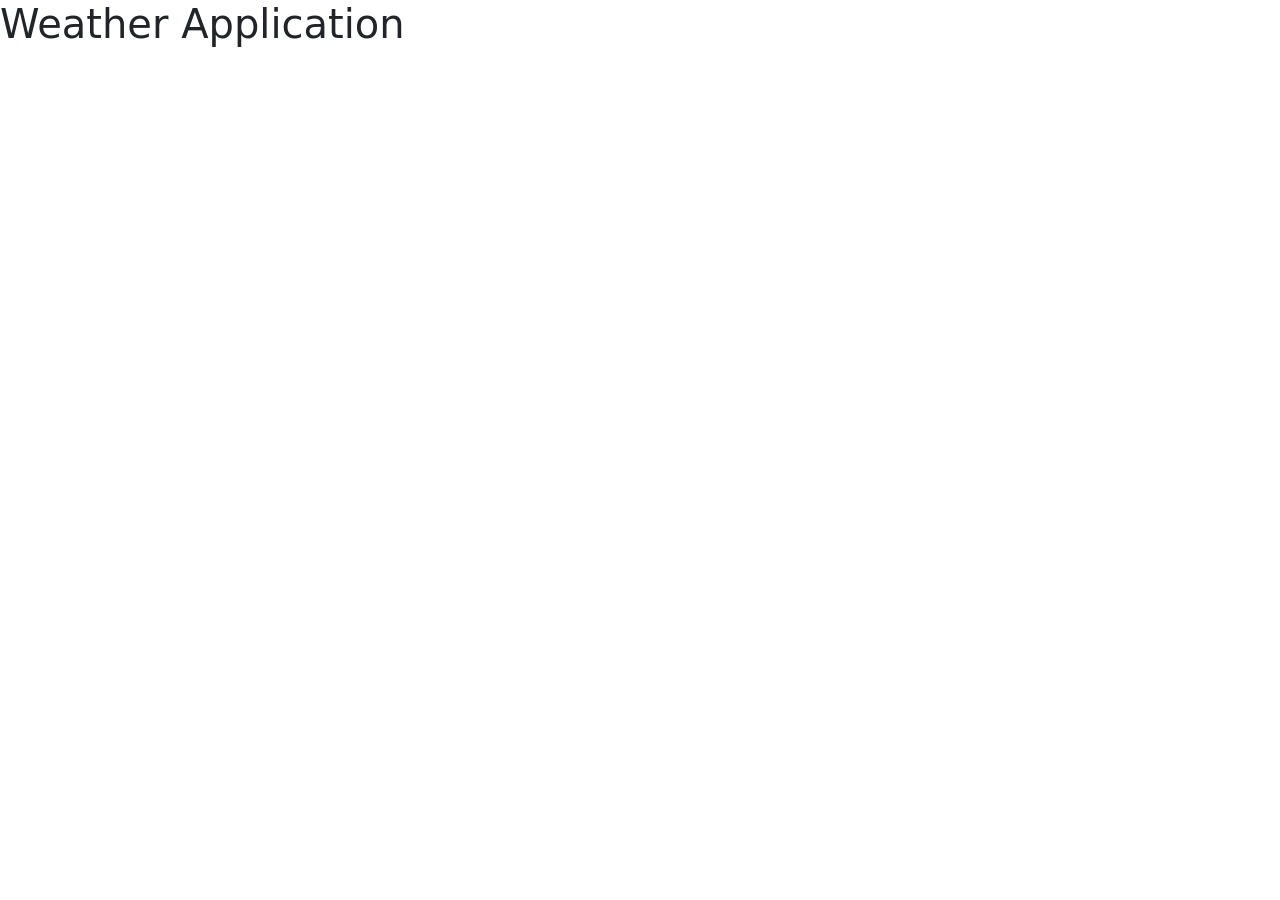
==== weather-application.html @ ad3116ab "initial commit" ====
<!DOCTYPE html>
<html lang="en">
<head>
    <meta charset="UTF-8">
    <meta name="viewport" content="width=device-width, initial-scale=1.0">
    <title>Document</title>
    <link href="https://cdn.jsdelivr.net/npm/bootstrap@5.3.8/dist/css/bootstrap.min.css" rel="stylesheet" integrity="sha384-sRIl4kxILFvY47J16cr9ZwB07vP4J8+LH7qKQnuqkuIAvNWLzeN8tE5YBujZqJLB" crossorigin="anonymous">
</head>
<body>
    <h1>Weather Application</h1>

    
    
    
    
    <script src="assets/css/js/weather-app.js"></script>




    <script src="https://cdn.jsdelivr.net/npm/bootstrap@5.3.8/dist/js/bootstrap.bundle.min.js" integrity="sha384-FKyoEForCGlyvwx9Hj09JcYn3nv7wiPVlz7YYwJrWVcXK/BmnVDxM+D2scQbITxI" crossorigin="anonymous"></script>
</body>
</html>
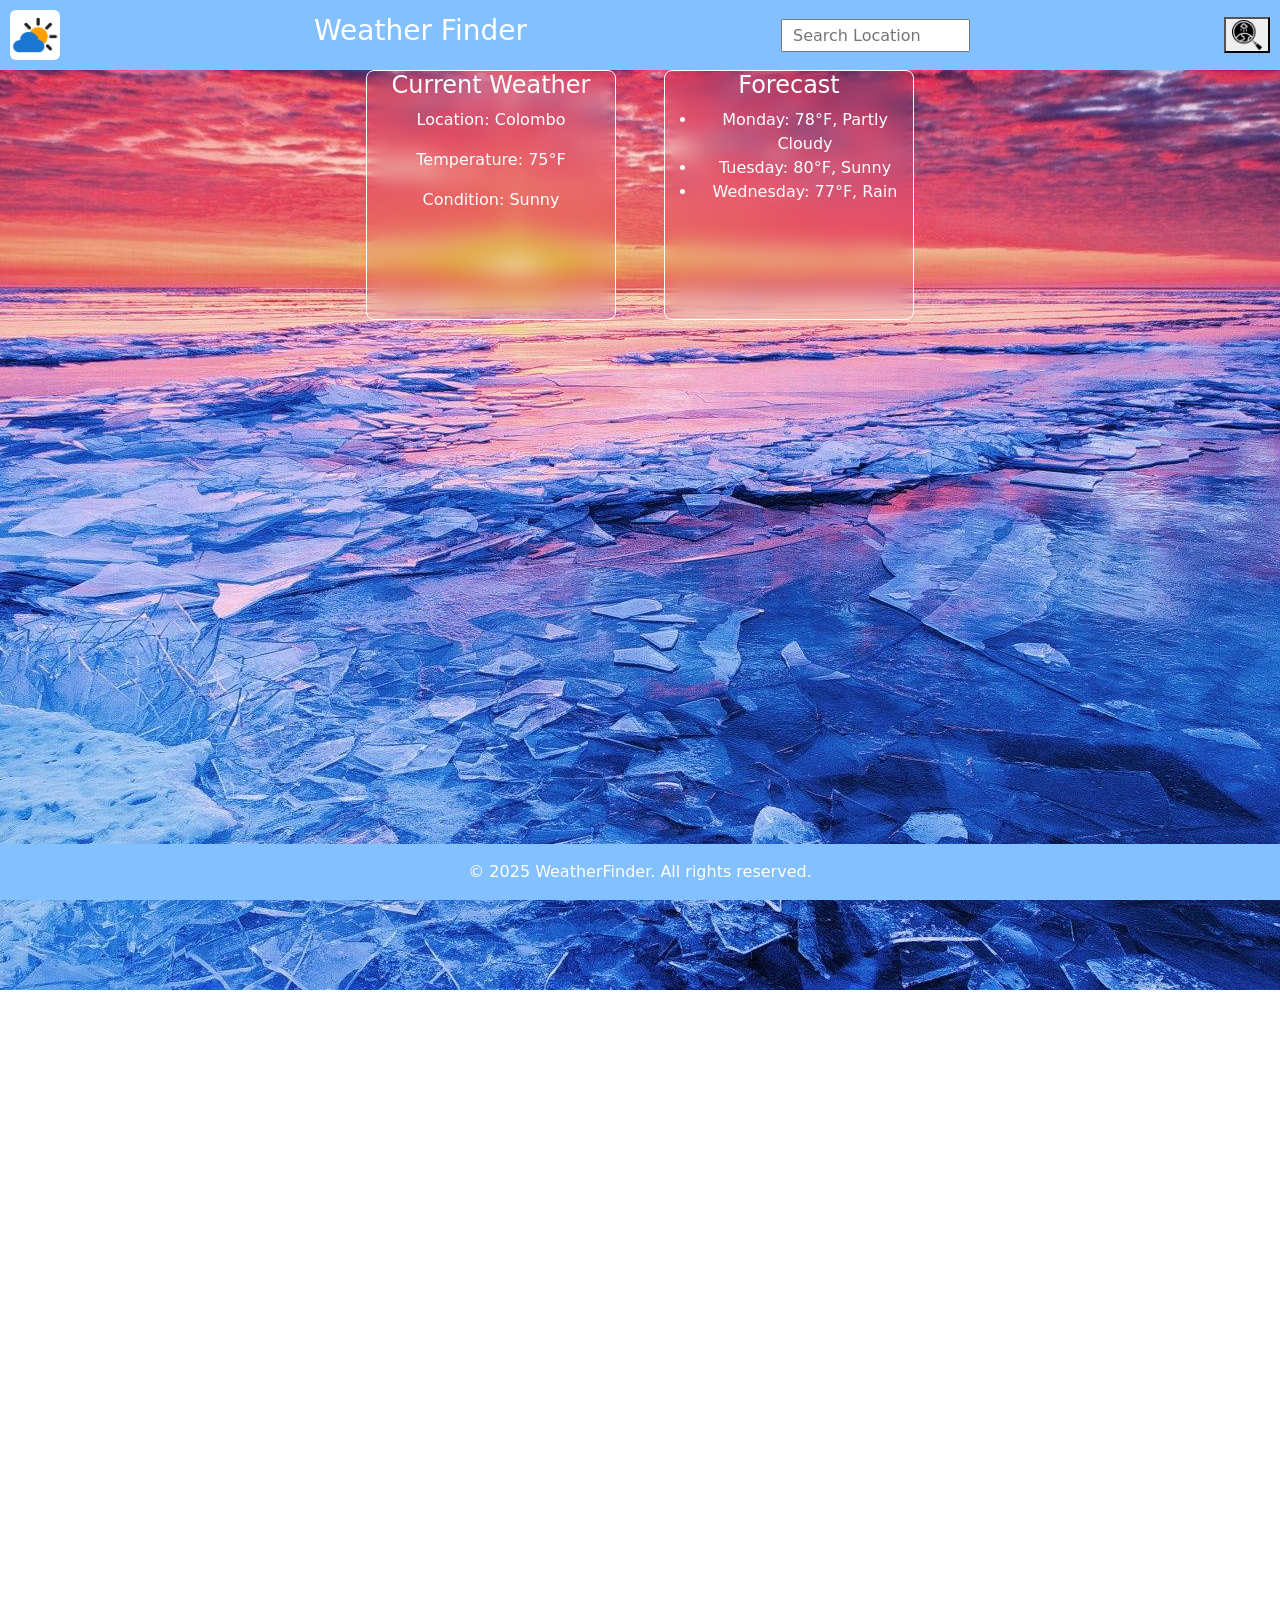
==== commit ce616ab0: "Integrated API call" ====
--- a/weather-application.html
+++ b/weather-application.html
@@ -1,23 +1,61 @@
 <!DOCTYPE html>
 <html lang="en">
+
 <head>
     <meta charset="UTF-8">
     <meta name="viewport" content="width=device-width, initial-scale=1.0">
-    <title>Document</title>
-    <link href="https://cdn.jsdelivr.net/npm/bootstrap@5.3.8/dist/css/bootstrap.min.css" rel="stylesheet" integrity="sha384-sRIl4kxILFvY47J16cr9ZwB07vP4J8+LH7qKQnuqkuIAvNWLzeN8tE5YBujZqJLB" crossorigin="anonymous">
+    <title>WeatherFinder</title>
+    <link href="https://cdn.jsdelivr.net/npm/bootstrap@5.3.8/dist/css/bootstrap.min.css" rel="stylesheet"
+        integrity="sha384-sRIl4kxILFvY47J16cr9ZwB07vP4J8+LH7qKQnuqkuIAvNWLzeN8tE5YBujZqJLB" crossorigin="anonymous">
+
+    <link rel="stylesheet" href="assets/css/style.css">
 </head>
+
 <body>
-    <h1>Weather Application</h1>
+    <header style="background-color: rgb(130, 192, 255);">
+        <div class="top-bar">
+            <img src="assets/img/icon.png" alt="Weather Icon" class="rounded" width="50" height="50">
+            <h3 class="text-center" style="color: white;">Weather Finder</h3>
+            <input type="text" placeholder="Search Location" class="searchBox">
+            <button class="searchButton">
+                <img src="assets\img\search.png" alt="Search" width="30px" height="30px">
+            </button>
+        </div>
+    </header>
 
-    
-    
-    
-    
-    <script src="assets/css/js/weather-app.js"></script>
+    <main style="height: 200vh; ">
+    <div class="container d-flex flex-row gap-5 my-auto justify-content-center" style="margin-top: 50px; margin-bottom: 100px;">
+            <div class="col-md-6">
+                        <h4 style="color: white;">Current Weather</h4>
+                        <p style="color: white;">Location: Colombo</p>
+                        <p style="color: white;">Temperature: 75°F</p>
+                        <p style="color: white;">Condition: Sunny</p>
+            </div>
+            <div class="col-md-6">
+                    <h4 style="color: white;">Forecast</h4>
+                    <ul style="color: white;">
+                        <li>Monday: 78°F, Partly Cloudy</li>
+                        <li>Tuesday: 80°F, Sunny</li>
+                        <li>Wednesday: 77°F, Rain</li>
+                    </ul>
+                </div>
+            </div>
 
+        </div>
+    </div>
+    </div>
+    </div>
+    </main>
 
+    <footer style="background-color: rgb(130, 192, 255); bottom: 0; width: 100%; position: fixed;">
+        <div class="text-center p-3" style="color: white;">
+            © 2025 WeatherFinder. All rights reserved.
+        </div>
+    </footer>
 
+    <script src="https://cdn.jsdelivr.net/npm/bootstrap@5.3.8/dist/js/bootstrap.bundle.min.js"
+        integrity="sha384-FKyoEForCGlyvwx9Hj09JcYn3nv7wiPVlz7YYwJrWVcXK/BmnVDxM+D2scQbITxI"
+        crossorigin="anonymous"></script>
+</body>
 
-    <script src="https://cdn.jsdelivr.net/npm/bootstrap@5.3.8/dist/js/bootstrap.bundle.min.js" integrity="sha384-FKyoEForCGlyvwx9Hj09JcYn3nv7wiPVlz7YYwJrWVcXK/BmnVDxM+D2scQbITxI" crossorigin="anonymous"></script>
-</body>
 </html>
--- a/assets/css/style.css
+++ b/assets/css/style.css
@@ -0,0 +1,35 @@
+body {
+    background: url(/assets/img/weather.jpg) no-repeat center center fixed;
+    transition: background 1s ease-in-out;
+    width: 100%;
+    height: 100vh;
+}
+
+.top-bar {
+    display: flex;
+    align-items: center;
+    justify-content: space-between;
+    padding: 10px;
+}
+
+.searchBox {
+    width: 15%;
+    height: 15%;
+    padding: 5px 10px;
+    font-size: 16px;
+}
+
+.col-md-6 {
+    height: 250px;
+    width: 250px;
+    text-align: center;
+    border-radius: 15px;
+    align-items: center;
+}
+
+.col-md-6 {
+    background: transparent;
+    backdrop-filter: blur(10px);
+    border: 1px solid white;
+    border-radius: 8px;
+}
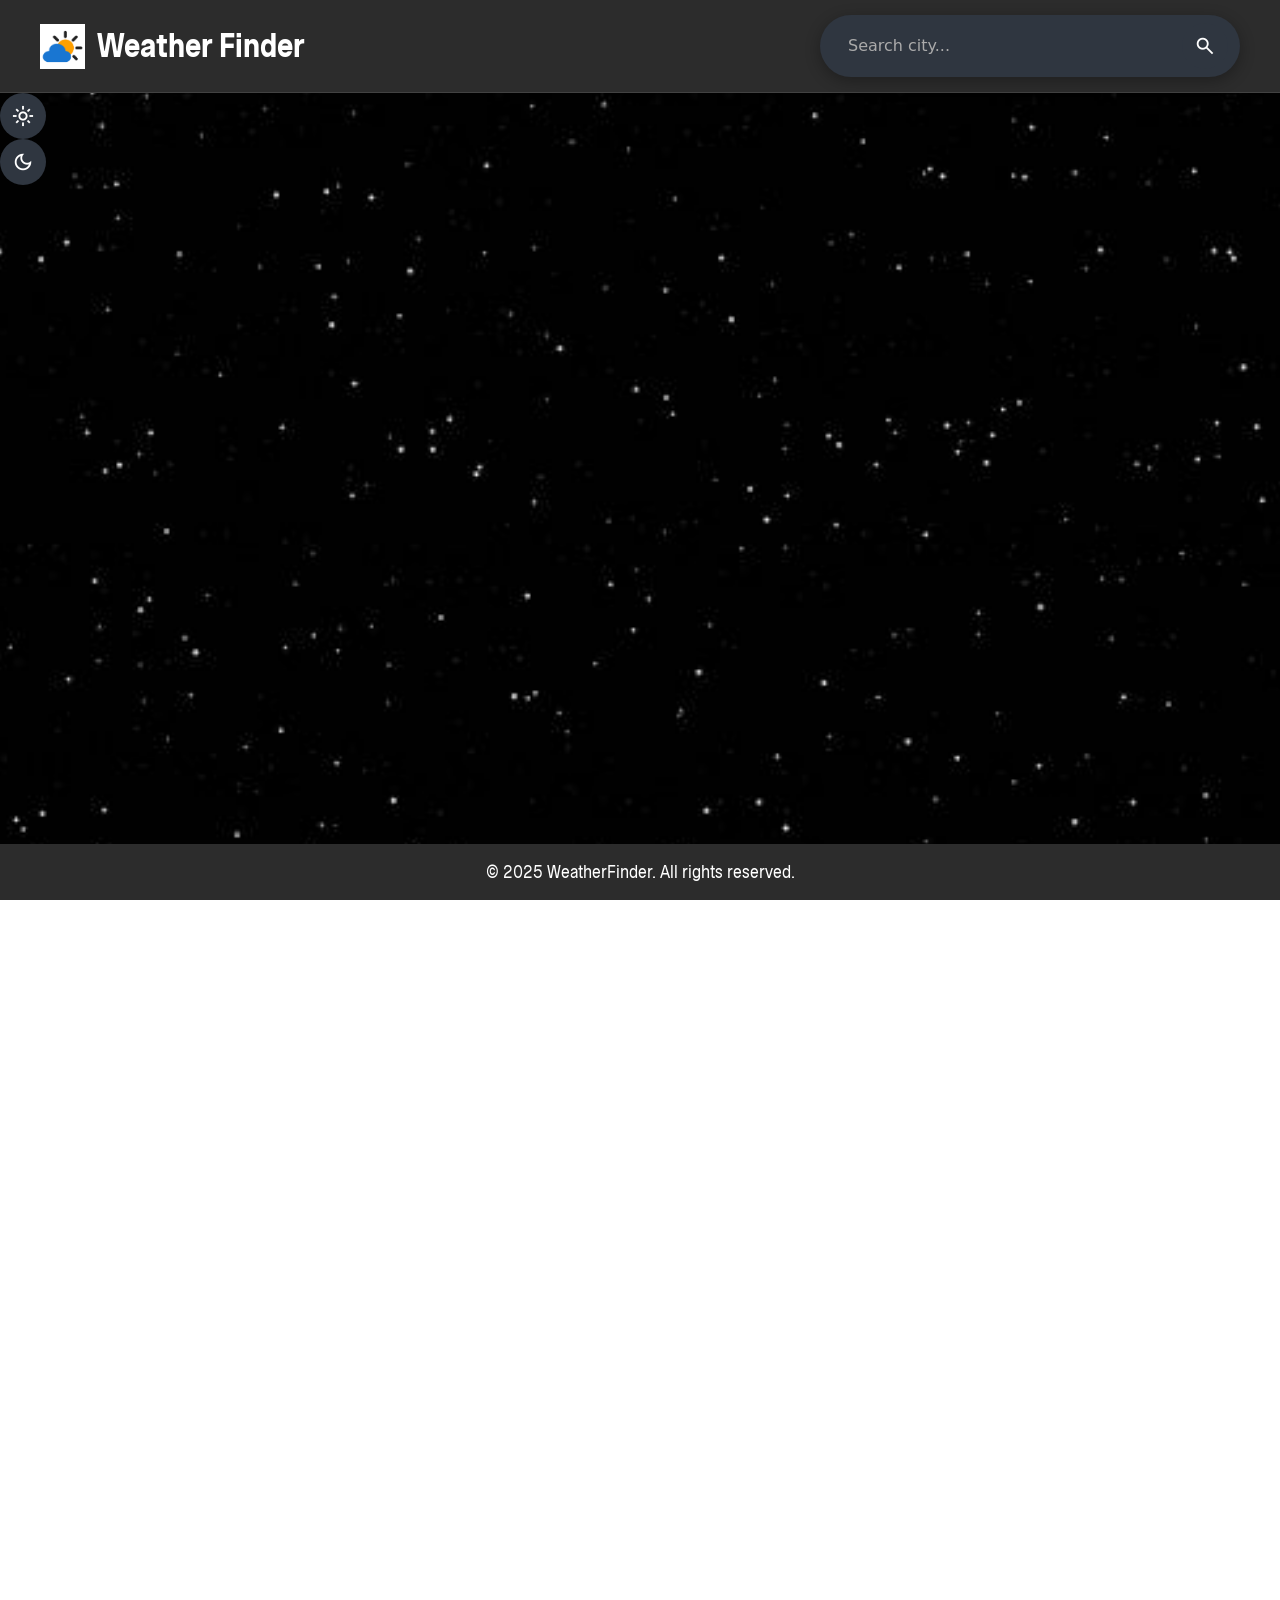
==== commit 6bac5a5b: "Initial commit" ====
--- a/weather-application.html
+++ b/weather-application.html
@@ -9,46 +9,56 @@
         integrity="sha384-sRIl4kxILFvY47J16cr9ZwB07vP4J8+LH7qKQnuqkuIAvNWLzeN8tE5YBujZqJLB" crossorigin="anonymous">
 
     <link rel="stylesheet" href="assets/css/style.css">
+
+    <link rel="stylesheet" href="https://fonts.googleapis.com/css2?family=Material+Symbols+Outlined:opsz,wght,FILL,GRAD@20..48,100..700,0..1,-50..200" />
+
+    <link rel="preconnect" href="https://fonts.googleapis.com">
+    <link rel="preconnect" href="https://fonts.gstatic.com" crossorigin>
+    <link href="https://fonts.googleapis.com/css2?family=Cossette+Texte&family=Quicksand:wght@300..700&display=swap" rel="stylesheet">
 </head>
 
 <body>
-    <header style="background-color: rgb(130, 192, 255);">
-        <div class="top-bar">
-            <img src="assets/img/icon.png" alt="Weather Icon" class="rounded" width="50" height="50">
-            <h3 class="text-center" style="color: white;">Weather Finder</h3>
-            <input type="text" placeholder="Search Location" class="searchBox">
-            <button class="searchButton">
-                <img src="assets\img\search.png" alt="Search" width="30px" height="30px">
-            </button>
+    <!-- Header -->
+<header class="top-bar" style="background-color: rgb(44, 44, 44);">
+    <div class="header-content">
+        <!-- Logo + Title -->
+        <div class="logo">
+            <img src="assets/img/icon.png" alt="Weather Icon" class="weather-icon">
+            <h1 style="font-family: 'Cossette Texte', cursive;">Weather Finder</h1>
         </div>
-    </header>
+
+        <!-- Search Box -->
+        <div class="searchBox">
+            <form action="#" id="searchForm">
+                <input 
+                    type="text" 
+                    class="searchInput" 
+                    id="searchInput"
+                    placeholder="Search city..." 
+                    autocomplete="off">
+                
+                <button type="submit" class="searchButton">
+                    <span class="material-symbols-outlined">search</span>
+                </button>
+            </form>
+        </div>
+    </div>
+</header>
 
     <main style="height: 200vh; ">
-    <div class="container d-flex flex-row gap-5 my-auto justify-content-center" style="margin-top: 50px; margin-bottom: 100px;">
-            <div class="col-md-6">
-                        <h4 style="color: white;">Current Weather</h4>
-                        <p style="color: white;">Location: Colombo</p>
-                        <p style="color: white;">Temperature: 75°F</p>
-                        <p style="color: white;">Condition: Sunny</p>
-            </div>
-            <div class="col-md-6">
-                    <h4 style="color: white;">Forecast</h4>
-                    <ul style="color: white;">
-                        <li>Monday: 78°F, Partly Cloudy</li>
-                        <li>Tuesday: 80°F, Sunny</li>
-                        <li>Wednesday: 77°F, Rain</li>
-                    </ul>
-                </div>
-            </div>
 
-        </div>
-    </div>
-    </div>
-    </div>
+        <button type="light-mode" class="lightModeButton">
+            <span class="material-symbols-outlined">light_mode</span>
+        </button>
+
+        <button type="dark-mode" class="darkModeButton">
+            <span class="material-symbols-outlined">dark_mode</span>
+        </button>
+
     </main>
 
-    <footer style="background-color: rgb(130, 192, 255); bottom: 0; width: 100%; position: fixed;">
-        <div class="text-center p-3" style="color: white;">
+    <footer class="" style="background-color: rgb(44, 44, 44); bottom: 0; width: 100%; position: fixed;">
+        <div class="text-center p-3" style="color: white; font-family: 'Cossette Texte', cursive;">
             © 2025 WeatherFinder. All rights reserved.
         </div>
     </footer>
--- a/assets/css/style.css
+++ b/assets/css/style.css
@@ -1,10 +1,14 @@
 body {
-    background: url(/assets/img/weather.jpg) no-repeat center center fixed;
-    transition: background 1s ease-in-out;
-    width: 100%;
-    height: 100vh;
-}
-
+  background-image: url("/assets/img/night-sky.jpg");
+  background-repeat: no-repeat;
+  background-position: center center;
+  background-attachment: fixed;
+  background-size: cover;   /* Add this so it covers the whole screen nicely */
+  width: 100%;
+  height: 100vh;
+}
+
+/*
 .top-bar {
     display: flex;
     align-items: center;
@@ -13,10 +17,159 @@
 }
 
 .searchBox {
-    width: 15%;
-    height: 15%;
-    padding: 5px 10px;
-    font-size: 16px;
+    position: absolute;
+    top: 50%;
+    left: 50%;
+    transform:  translate(-50%,50%);
+    background: #2f3640;
+    height: 50px;
+    border-radius: 50px;
+    padding: 10px;
+}
+
+.searchButton {
+    color: white;
+    float: right;
+    width: 50px;
+    height: 50px;
+    padding: 10px;
+    border-radius: 50%;
+    background: #2f3640;
+    display: flex;
+    justify-content: space-between;
+    align-items: center;
+    transition: 0.4s;
+}
+*/
+
+/* ==================== HEADER ==================== */
+.top-bar {
+    background: rgba(0, 0, 0, 0.85);
+    backdrop-filter: blur(10px);
+    padding: 15px 20px;
+    position: sticky;
+    top: 0;
+    z-index: 100;
+    border-bottom: 1px solid rgba(255, 255, 255, 0.1);
+}
+
+.header-content {
+    max-width: 1200px;
+    margin: 0 auto;
+    display: flex;
+    align-items: center;
+    justify-content: space-between;
+    flex-wrap: wrap;
+    gap: 15px;
+}
+
+.logo {
+    display: flex;
+    align-items: center;
+    gap: 12px;
+    color: white;
+}
+
+.weather-icon {
+    width: 45px;
+    height: 45px;
+}
+
+.logo h1 {
+    margin: 0;
+    font-size: 1.8rem;
+    font-weight: 600;
+    color: white;
+}
+
+/*
+.searchButton .material-symbols-outlined,
+.lightModeButton .material-symbols-outlined {
+    font-family: 'Material Icons';
+    font-size: 24px;
+}
+*/
+
+.material-symbols-outlined {
+    font-family: 'Material Symbols Outlined';
+    font-size: 24px;           /* increased a bit for better visibility */
+    font-variation-settings: 
+        'FILL' 0,
+        'wght' 400,
+        'GRAD' 0,
+        'opsz' 24;
+    display: block;            /* helps with alignment */
+}
+
+/* ==================== SEARCH BOX ==================== */
+.searchBox {
+    position: relative;
+    width: 100%;
+    max-width: 420px;
+}
+
+.searchBox form {
+    display: flex;
+    align-items: center;
+    background: #2f3640;
+    border-radius: 50px;
+    padding: 8px 12px;
+    box-shadow: 0 4px 15px rgba(0, 0, 0, 0.3);
+    transition: all 0.3s ease;
+}
+
+.searchBox form:focus-within {
+    background: #3b4453;
+    box-shadow: 0 6px 20px rgba(47, 54, 64, 0.6);
+}
+
+.searchInput {
+    flex: 1;
+    background: transparent;
+    border: none;
+    outline: none;
+    color: white;
+    font-size: 1rem;
+    padding: 10px 16px;
+}
+
+.searchInput::placeholder {
+    color: #aaa;
+}
+
+.searchButton {
+    background: #2f3640;
+    color: white;
+    border: none;
+    width: 46px;
+    height: 46px;
+    border-radius: 50%;
+    display: flex;
+    align-items: center;
+    justify-content: center;
+    cursor: pointer;
+    transition: all 0.3s ease;
+}
+
+.searchButton:hover {
+    background: #00b4d8;
+    transform: scale(1.05);
+}
+
+.searchButton .material-symbols-outlined {
+    font-size: 22px;
+}
+
+/* Responsive */
+@media (max-width: 768px) {
+    .header-content {
+        justify-content: center;
+        text-align: center;
+    }
+    
+    .searchBox {
+        max-width: 100%;
+    }
 }
 
 .col-md-6 {
@@ -32,4 +185,69 @@
     backdrop-filter: blur(10px);
     border: 1px solid white;
     border-radius: 8px;
+}
+
+/* light mode button styling */
+
+.lightModeButton {
+    background: #2f3640;
+    color: white;
+    border: none;
+    width: 46px;
+    height: 46px;
+    border-radius: 50%;
+    display: flex;
+    align-items: center;
+    justify-content: center;
+    cursor: pointer;
+    transition: all 0.3s ease;
+}
+
+.lightModeButton .material-symbols-outlined {
+    font-size: 22px;
+}
+
+@media (max-width: 768px){
+    .header-content {
+        justify-content: center;
+        text-align: center;
+        max-width: 100%;
+    }
+}
+
+.lightModeButton:hover {
+    background: #00b4d8;
+    transform: scale(1.05);
+}
+
+/* dark mode styling */
+.darkModeButton {
+    background: #2f3640;
+    color: white;
+    border: none;
+    width: 46px;
+    height: 46px;
+    border-radius: 50%;
+    display: flex;
+    align-items: center;
+    justify-content: center;
+    cursor: pointer;
+    transition: all 0.3s ease;
+}
+
+.darkModeButton .material-symbols-outlined {
+    font-size: 22px;
+}
+
+@media (max-width: 768px){
+    .header-content {
+        justify-content: center;
+        text-align: center;
+        max-width: 100%;
+    }
+}
+
+.darkModeButton:hover {
+    background: #00b4d8;
+    transform: scale(1.05);
 }
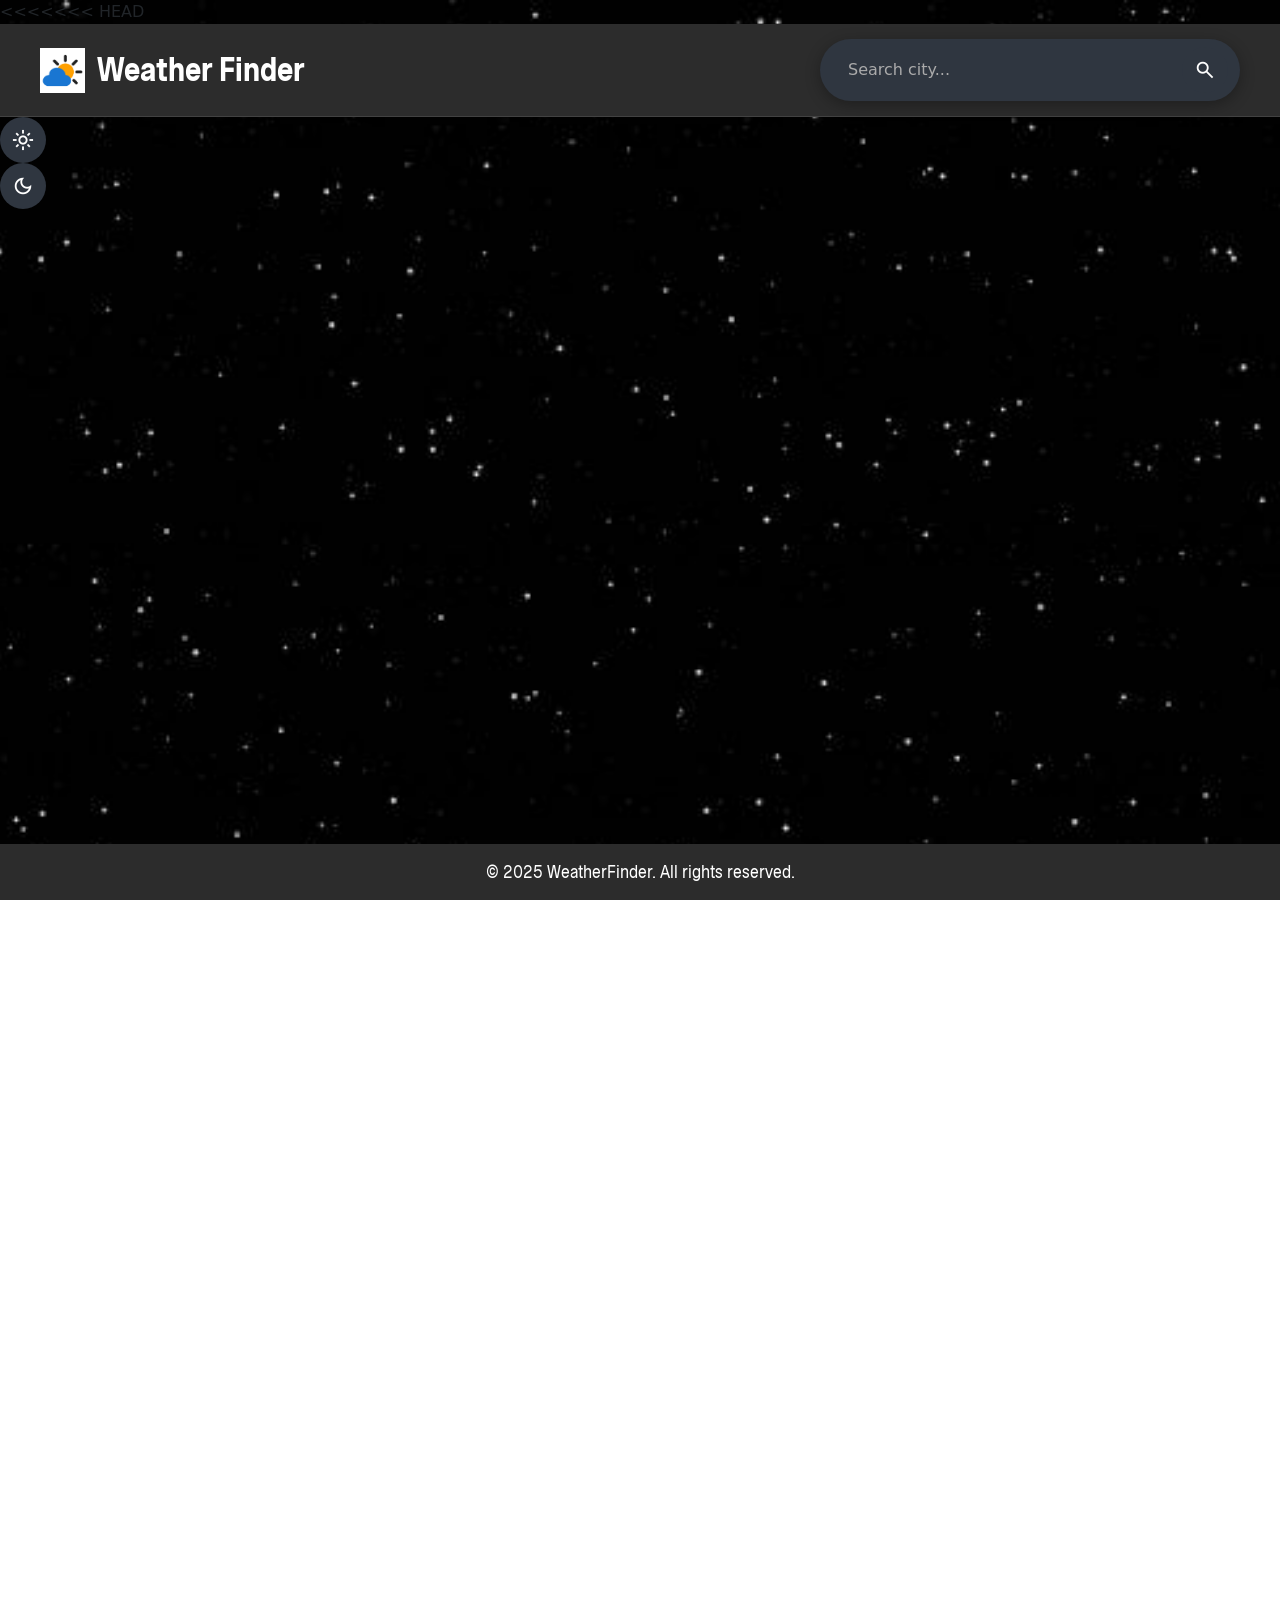
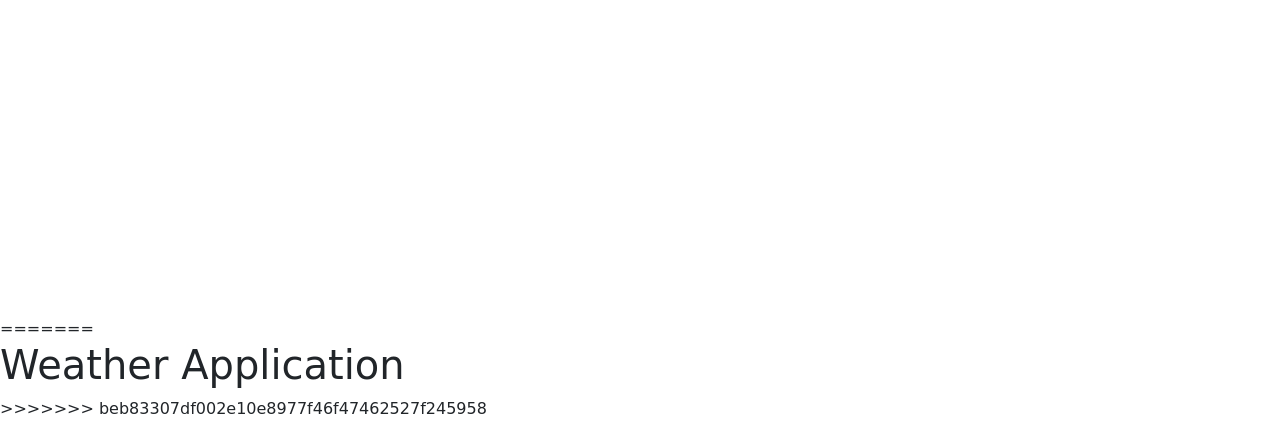
==== commit a4687282: "Initial commit: after modifying" ====
--- a/weather-application.html
+++ b/weather-application.html
@@ -1,5 +1,6 @@
 <!DOCTYPE html>
 <html lang="en">
+<<<<<<< HEAD
 
 <head>
     <meta charset="UTF-8">
@@ -68,4 +69,26 @@
         crossorigin="anonymous"></script>
 </body>
 
+=======
+<head>
+    <meta charset="UTF-8">
+    <meta name="viewport" content="width=device-width, initial-scale=1.0">
+    <title>Document</title>
+    <link href="https://cdn.jsdelivr.net/npm/bootstrap@5.3.8/dist/css/bootstrap.min.css" rel="stylesheet" integrity="sha384-sRIl4kxILFvY47J16cr9ZwB07vP4J8+LH7qKQnuqkuIAvNWLzeN8tE5YBujZqJLB" crossorigin="anonymous">
+</head>
+<body>
+    <h1>Weather Application</h1>
+
+    
+    
+    
+    
+    <script src="assets/css/js/weather-app.js"></script>
+
+
+
+
+    <script src="https://cdn.jsdelivr.net/npm/bootstrap@5.3.8/dist/js/bootstrap.bundle.min.js" integrity="sha384-FKyoEForCGlyvwx9Hj09JcYn3nv7wiPVlz7YYwJrWVcXK/BmnVDxM+D2scQbITxI" crossorigin="anonymous"></script>
+</body>
+>>>>>>> beb83307df002e10e8977f46f47462527f245958
 </html>
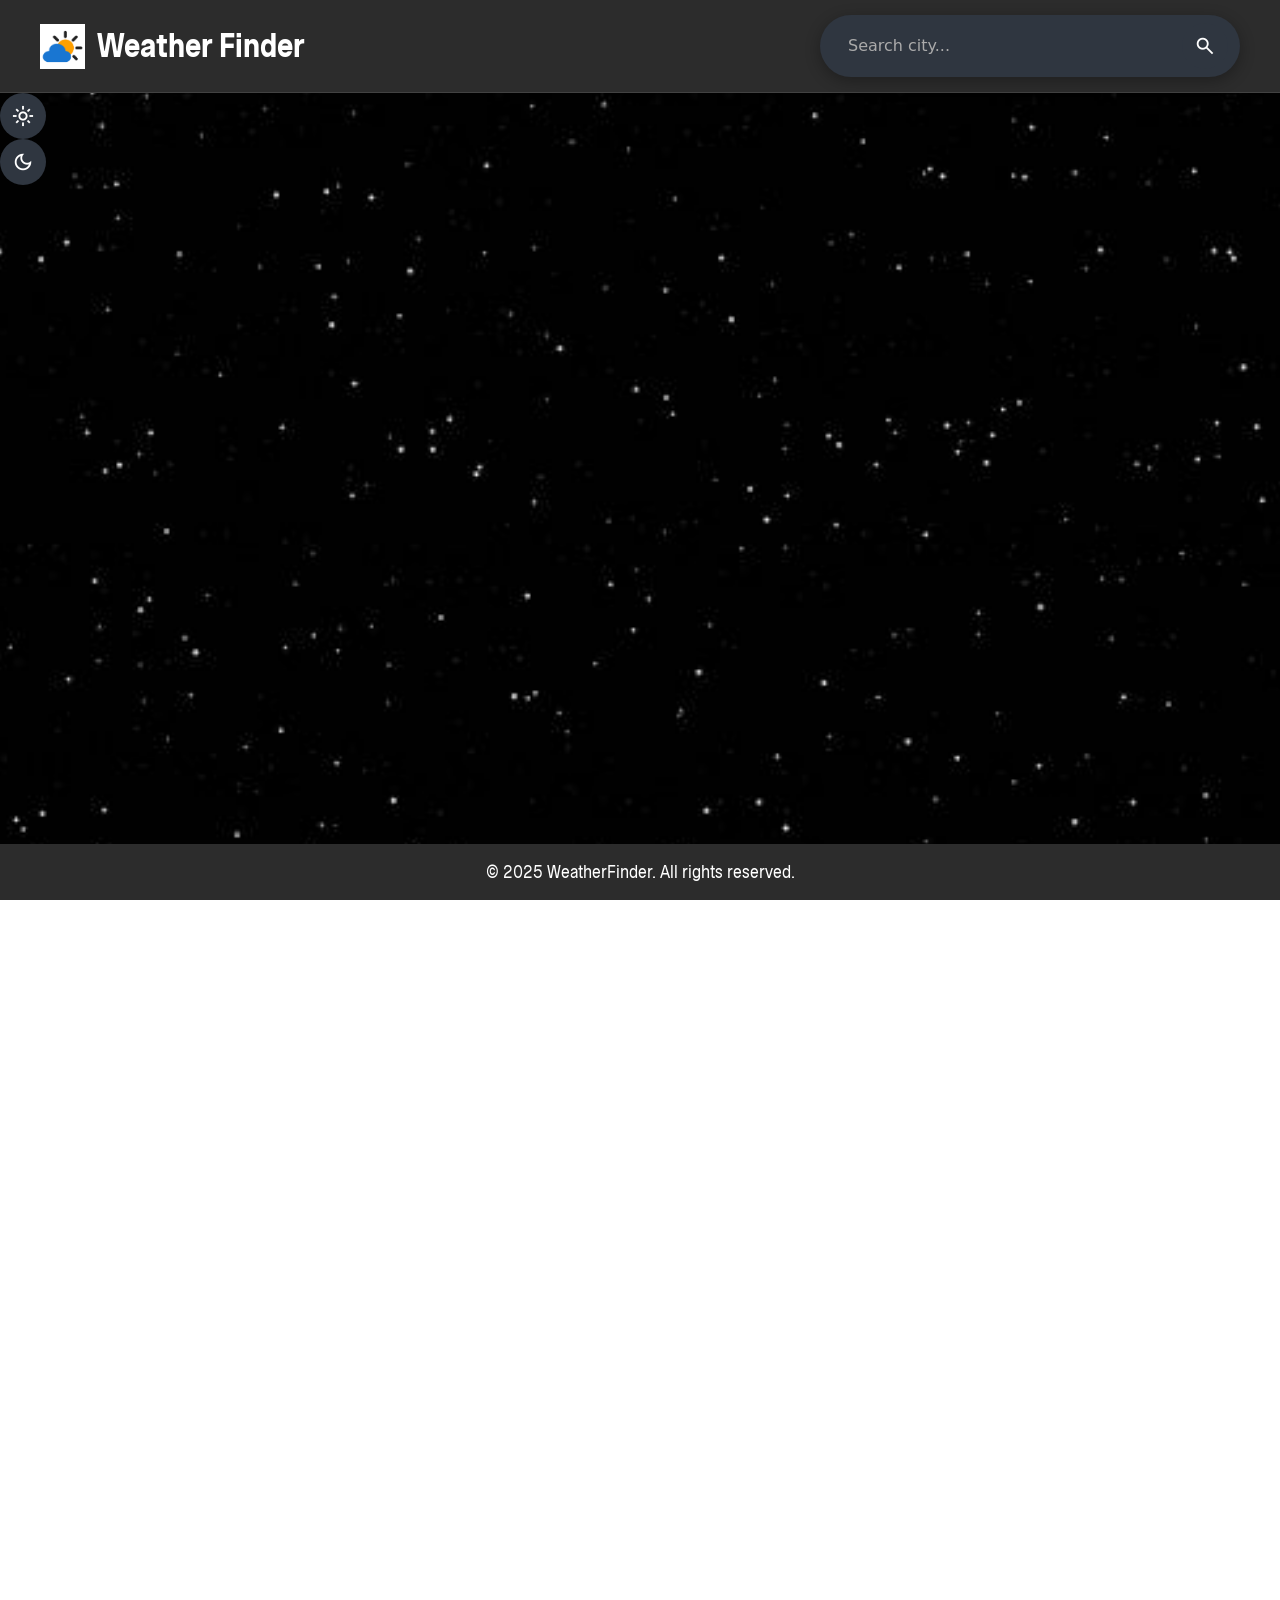
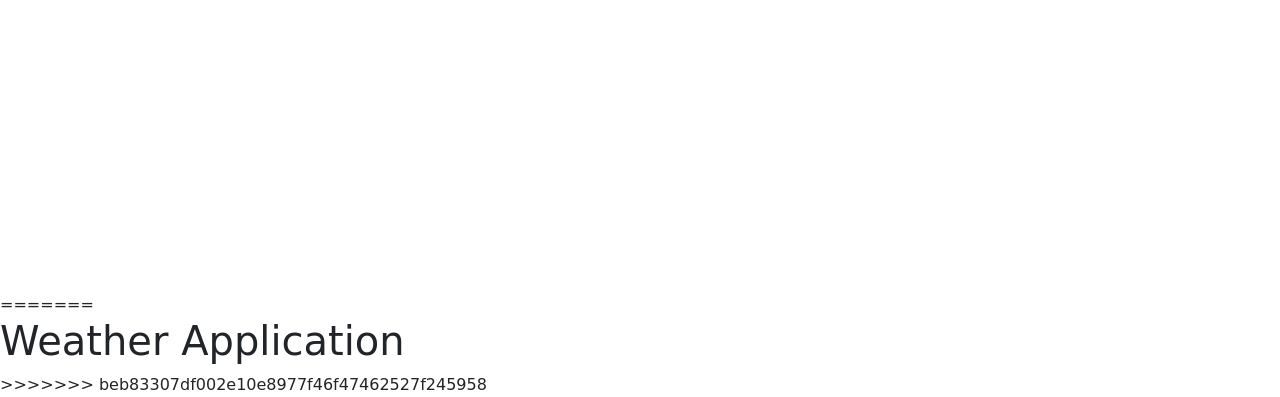
==== commit 61baf206: "Resolved merge conflicts between dev and main" ====
--- a/weather-application.html
+++ b/weather-application.html
@@ -1,6 +1,5 @@
 <!DOCTYPE html>
 <html lang="en">
-<<<<<<< HEAD
 
 <head>
     <meta charset="UTF-8">
--- a/assets/css/style.css
+++ b/assets/css/style.css
@@ -1,46 +1,13 @@
+/* ==================== BODY BACKGROUND ==================== */
 body {
   background-image: url("/assets/img/night-sky.jpg");
   background-repeat: no-repeat;
   background-position: center center;
   background-attachment: fixed;
-  background-size: cover;   /* Add this so it covers the whole screen nicely */
+  background-size: cover;
   width: 100%;
   height: 100vh;
 }
-
-/*
-.top-bar {
-    display: flex;
-    align-items: center;
-    justify-content: space-between;
-    padding: 10px;
-}
-
-.searchBox {
-    position: absolute;
-    top: 50%;
-    left: 50%;
-    transform:  translate(-50%,50%);
-    background: #2f3640;
-    height: 50px;
-    border-radius: 50px;
-    padding: 10px;
-}
-
-.searchButton {
-    color: white;
-    float: right;
-    width: 50px;
-    height: 50px;
-    padding: 10px;
-    border-radius: 50%;
-    background: #2f3640;
-    display: flex;
-    justify-content: space-between;
-    align-items: center;
-    transition: 0.4s;
-}
-*/
 
 /* ==================== HEADER ==================== */
 .top-bar {
@@ -82,26 +49,233 @@
     color: white;
 }
 
+.material-symbols-outlined {
+    font-family: 'Material Symbols Outlined';
+    font-size: 24px;
+    font-variation-settings: 
+        'FILL' 0,
+        'wght' 400,
+        'GRAD' 0,
+        'opsz' 24;
+    display: block;
+}
+
+/* ==================== SEARCH BOX ==================== */
+.searchBox {
+    position: relative;
+    width: 100%;
+    max-width: 420px;
+}
+
+.searchBox form {
+    display: flex;
+    align-items: center;
+    background: #2f3640;
+    border-radius: 50px;
+    padding: 8px 12px;
+    box-shadow: 0 4px 15px rgba(0, 0, 0, 0.3);
+    transition: all 0.3s ease;
+}
+
+.searchBox form:focus-within {
+    background: #3b4453;
+    box-shadow: 0 6px 20px rgba(47, 54, 64, 0.6);
+}
+
+.searchInput {
+    flex: 1;
+    background: transparent;
+    border: none;
+    outline: none;
+    color: white;
+    font-size: 1rem;
+    padding: 10px 16px;
+}
+
+.searchInput::placeholder {
+    color: #aaa;
+}
+
+.searchButton {
+    background: #2f3640;
+    color: white;
+    border: none;
+    width: 46px;
+    height: 46px;
+    border-radius: 50%;
+    display: flex;
+    align-items: center;
+    justify-content: center;
+    cursor: pointer;
+    transition: all 0.3s ease;
+}
+
+.searchButton:hover {
+    background: #00b4d8;
+    transform: scale(1.05);
+}
+
+.searchButton .material-symbols-outlined {
+    font-size: 22px;
+}
+
+/* Responsive */
+@media (max-width: 768px) {
+    .header-content {
+        justify-content: center;
+        text-align: center;
+        max-width: 100%;
+    }
+    
+    .searchBox {
+        max-width: 100%;
+    }
+}
+
+/* Weather Cards */
+.col-md-6 {
+    height: 250px;
+    width: 250px;
+    text-align: center;
+    border-radius: 15px;
+    align-items: center;
+    background: transparent;
+    backdrop-filter: blur(10px);
+    border: 1px solid white;
+}
+
+/* Light & Dark Mode Buttons */
+.lightModeButton,
+.darkModeButton {
+    background: #2f3640;
+    color: white;
+    border: none;
+    width: 46px;
+    height: 46px;
+    border-radius: 50%;
+    display: flex;
+    align-items: center;
+    justify-content: center;
+    cursor: pointer;
+    transition: all 0.3s ease;
+}
+
+.lightModeButton:hover,
+.darkModeButton:hover {
+    background: #00b4d8;
+    transform: scale(1.05);
+}
+
+.lightModeButton .material-symbols-outlined,
+.darkModeButton .material-symbols-outlined {
+    font-size: 22px;
+}
+
+/*
+body {
+  background-image: url("/assets/img/night-sky.jpg");
+  background-repeat: no-repeat;
+  background-position: center center;
+  background-attachment: fixed;
+  background-size: cover;   /* Add this so it covers the whole screen nicely 
+  width: 100%;
+  height: 100vh;
+}
+
+
+.top-bar {
+    display: flex;
+    align-items: center;
+    justify-content: space-between;
+    padding: 10px;
+}
+
+.searchBox {
+    position: absolute;
+    top: 50%;
+    left: 50%;
+    transform:  translate(-50%,50%);
+    background: #2f3640;
+    height: 50px;
+    border-radius: 50px;
+    padding: 10px;
+}
+
+.searchButton {
+    color: white;
+    float: right;
+    width: 50px;
+    height: 50px;
+    padding: 10px;
+    border-radius: 50%;
+    background: #2f3640;
+    display: flex;
+    justify-content: space-between;
+    align-items: center;
+    transition: 0.4s;
+}
+
+
+/* ==================== HEADER ==================== 
+.top-bar {
+    background: rgba(0, 0, 0, 0.85);
+    backdrop-filter: blur(10px);
+    padding: 15px 20px;
+    position: sticky;
+    top: 0;
+    z-index: 100;
+    border-bottom: 1px solid rgba(255, 255, 255, 0.1);
+}
+
+.header-content {
+    max-width: 1200px;
+    margin: 0 auto;
+    display: flex;
+    align-items: center;
+    justify-content: space-between;
+    flex-wrap: wrap;
+    gap: 15px;
+}
+
+.logo {
+    display: flex;
+    align-items: center;
+    gap: 12px;
+    color: white;
+}
+
+.weather-icon {
+    width: 45px;
+    height: 45px;
+}
+
+.logo h1 {
+    margin: 0;
+    font-size: 1.8rem;
+    font-weight: 600;
+    color: white;
+}
+
 /*
 .searchButton .material-symbols-outlined,
 .lightModeButton .material-symbols-outlined {
     font-family: 'Material Icons';
     font-size: 24px;
 }
-*/
+
 
 .material-symbols-outlined {
     font-family: 'Material Symbols Outlined';
-    font-size: 24px;           /* increased a bit for better visibility */
+    font-size: 24px;           /* increased a bit for better visibility 
     font-variation-settings: 
         'FILL' 0,
         'wght' 400,
         'GRAD' 0,
         'opsz' 24;
-    display: block;            /* helps with alignment */
-}
-
-/* ==================== SEARCH BOX ==================== */
+    display: block;            /* helps with alignment 
+}
+
+/* ==================== SEARCH BOX ==================== 
 .searchBox {
     position: relative;
     width: 100%;
@@ -160,7 +334,7 @@
     font-size: 22px;
 }
 
-/* Responsive */
+/* Responsive 
 @media (max-width: 768px) {
     .header-content {
         justify-content: center;
@@ -178,16 +352,12 @@
     text-align: center;
     border-radius: 15px;
     align-items: center;
-}
-
-.col-md-6 {
     background: transparent;
     backdrop-filter: blur(10px);
     border: 1px solid white;
-    border-radius: 8px;
-}
-
-/* light mode button styling */
+}
+
+/* light mode button styling 
 
 .lightModeButton {
     background: #2f3640;
@@ -220,7 +390,7 @@
     transform: scale(1.05);
 }
 
-/* dark mode styling */
+/* dark mode styling 
 .darkModeButton {
     background: #2f3640;
     color: white;
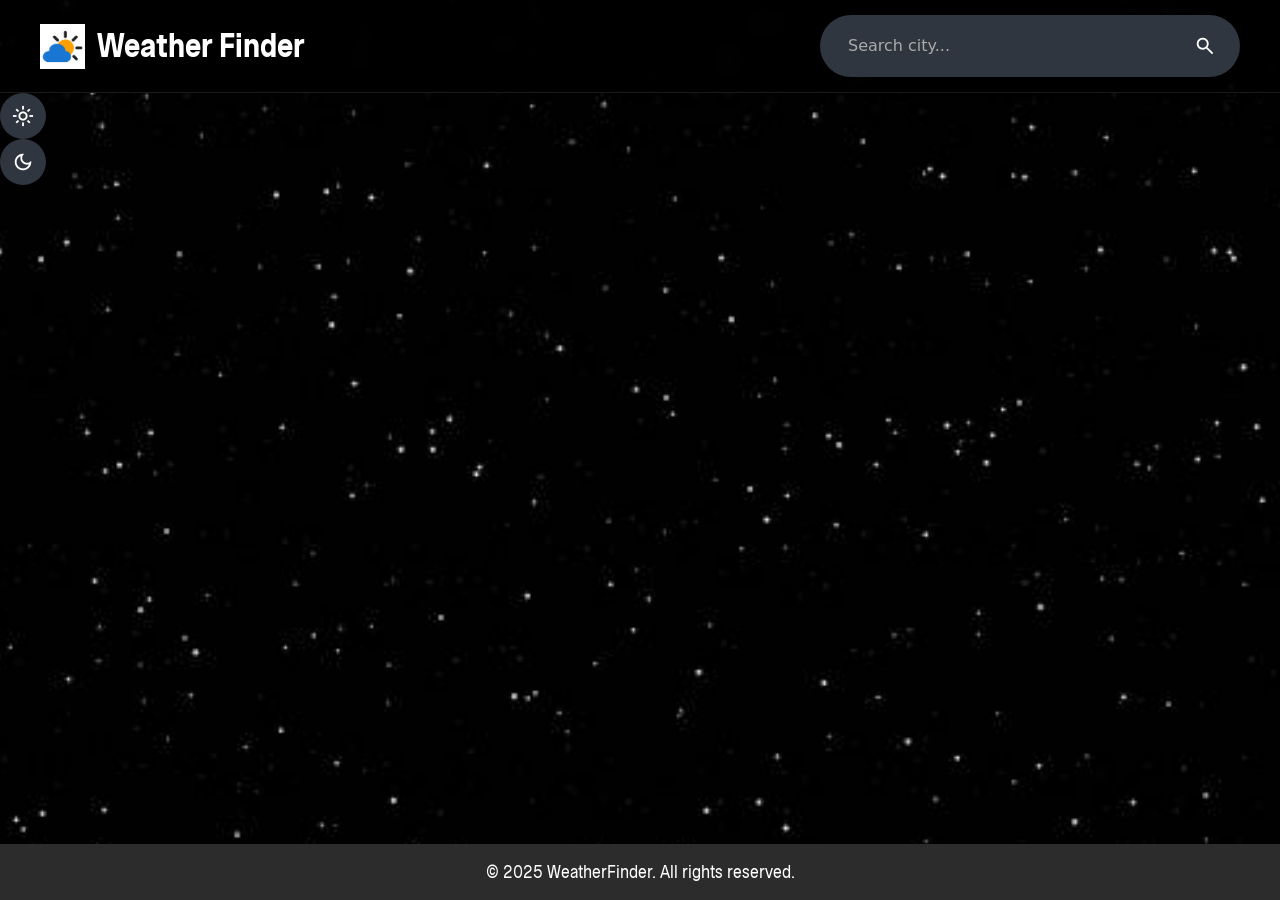
==== commit 7abc502a: "Resolved merge conflicts between dev and main" ====
--- a/weather-application.html
+++ b/weather-application.html
@@ -5,13 +5,18 @@
     <meta charset="UTF-8">
     <meta name="viewport" content="width=device-width, initial-scale=1.0">
     <title>WeatherFinder</title>
+    
+    <!-- Bootstrap CSS -->
     <link href="https://cdn.jsdelivr.net/npm/bootstrap@5.3.8/dist/css/bootstrap.min.css" rel="stylesheet"
         integrity="sha384-sRIl4kxILFvY47J16cr9ZwB07vP4J8+LH7qKQnuqkuIAvNWLzeN8tE5YBujZqJLB" crossorigin="anonymous">
 
+    <!-- Your Custom CSS -->
     <link rel="stylesheet" href="assets/css/style.css">
 
+    <!-- Material Symbols -->
     <link rel="stylesheet" href="https://fonts.googleapis.com/css2?family=Material+Symbols+Outlined:opsz,wght,FILL,GRAD@20..48,100..700,0..1,-50..200" />
 
+    <!-- Google Fonts -->
     <link rel="preconnect" href="https://fonts.googleapis.com">
     <link rel="preconnect" href="https://fonts.gstatic.com" crossorigin>
     <link href="https://fonts.googleapis.com/css2?family=Cossette+Texte&family=Quicksand:wght@300..700&display=swap" rel="stylesheet">
@@ -19,75 +24,57 @@
 
 <body>
     <!-- Header -->
-<header class="top-bar" style="background-color: rgb(44, 44, 44);">
-    <div class="header-content">
-        <!-- Logo + Title -->
-        <div class="logo">
-            <img src="assets/img/icon.png" alt="Weather Icon" class="weather-icon">
-            <h1 style="font-family: 'Cossette Texte', cursive;">Weather Finder</h1>
+    <header class="top-bar">
+        <div class="header-content">
+            <!-- Logo + Title -->
+            <div class="logo">
+                <img src="assets/img/icon.png" alt="Weather Icon" class="weather-icon">
+                <h1 style="font-family: 'Cossette Texte', cursive;">Weather Finder</h1>
+            </div>
+
+            <!-- Search Box -->
+            <div class="searchBox">
+                <form action="#" id="searchForm">
+                    <input 
+                        type="text" 
+                        class="searchInput" 
+                        id="searchInput"
+                        placeholder="Search city..." 
+                        autocomplete="off">
+                    
+                    <button type="submit" class="searchButton">
+                        <span class="material-symbols-outlined">search</span>
+                    </button>
+                </form>
+            </div>
         </div>
+    </header>
 
-        <!-- Search Box -->
-        <div class="searchBox">
-            <form action="#" id="searchForm">
-                <input 
-                    type="text" 
-                    class="searchInput" 
-                    id="searchInput"
-                    placeholder="Search city..." 
-                    autocomplete="off">
-                
-                <button type="submit" class="searchButton">
-                    <span class="material-symbols-outlined">search</span>
-                </button>
-            </form>
-        </div>
-    </div>
-</header>
-
-    <main style="height: 200vh; ">
-
-        <button type="light-mode" class="lightModeButton">
+    <main>
+        <!-- Light & Dark Mode Buttons -->
+        <button type="button" class="lightModeButton">
             <span class="material-symbols-outlined">light_mode</span>
         </button>
 
-        <button type="dark-mode" class="darkModeButton">
+        <button type="button" class="darkModeButton">
             <span class="material-symbols-outlined">dark_mode</span>
         </button>
 
+        <!-- Your weather content will go here later -->
     </main>
 
-    <footer class="" style="background-color: rgb(44, 44, 44); bottom: 0; width: 100%; position: fixed;">
+    <footer style="background-color: rgb(44, 44, 44); position: fixed; bottom: 0; width: 100%;">
         <div class="text-center p-3" style="color: white; font-family: 'Cossette Texte', cursive;">
             © 2025 WeatherFinder. All rights reserved.
         </div>
     </footer>
 
+    <!-- Bootstrap JS -->
     <script src="https://cdn.jsdelivr.net/npm/bootstrap@5.3.8/dist/js/bootstrap.bundle.min.js"
         integrity="sha384-FKyoEForCGlyvwx9Hj09JcYn3nv7wiPVlz7YYwJrWVcXK/BmnVDxM+D2scQbITxI"
         crossorigin="anonymous"></script>
+
+    <!-- Your custom JS (if you have one) -->
+    <!-- <script src="assets/js/weather-app.js"></script> -->
 </body>
-
-=======
-<head>
-    <meta charset="UTF-8">
-    <meta name="viewport" content="width=device-width, initial-scale=1.0">
-    <title>Document</title>
-    <link href="https://cdn.jsdelivr.net/npm/bootstrap@5.3.8/dist/css/bootstrap.min.css" rel="stylesheet" integrity="sha384-sRIl4kxILFvY47J16cr9ZwB07vP4J8+LH7qKQnuqkuIAvNWLzeN8tE5YBujZqJLB" crossorigin="anonymous">
-</head>
-<body>
-    <h1>Weather Application</h1>
-
-    
-    
-    
-    
-    <script src="assets/css/js/weather-app.js"></script>
-
-
-
-
-    <script src="https://cdn.jsdelivr.net/npm/bootstrap@5.3.8/dist/js/bootstrap.bundle.min.js" integrity="sha384-FKyoEForCGlyvwx9Hj09JcYn3nv7wiPVlz7YYwJrWVcXK/BmnVDxM+D2scQbITxI" crossorigin="anonymous"></script>
-</body>
->>>>>>> beb83307df002e10e8977f46f47462527f245958
 </html>
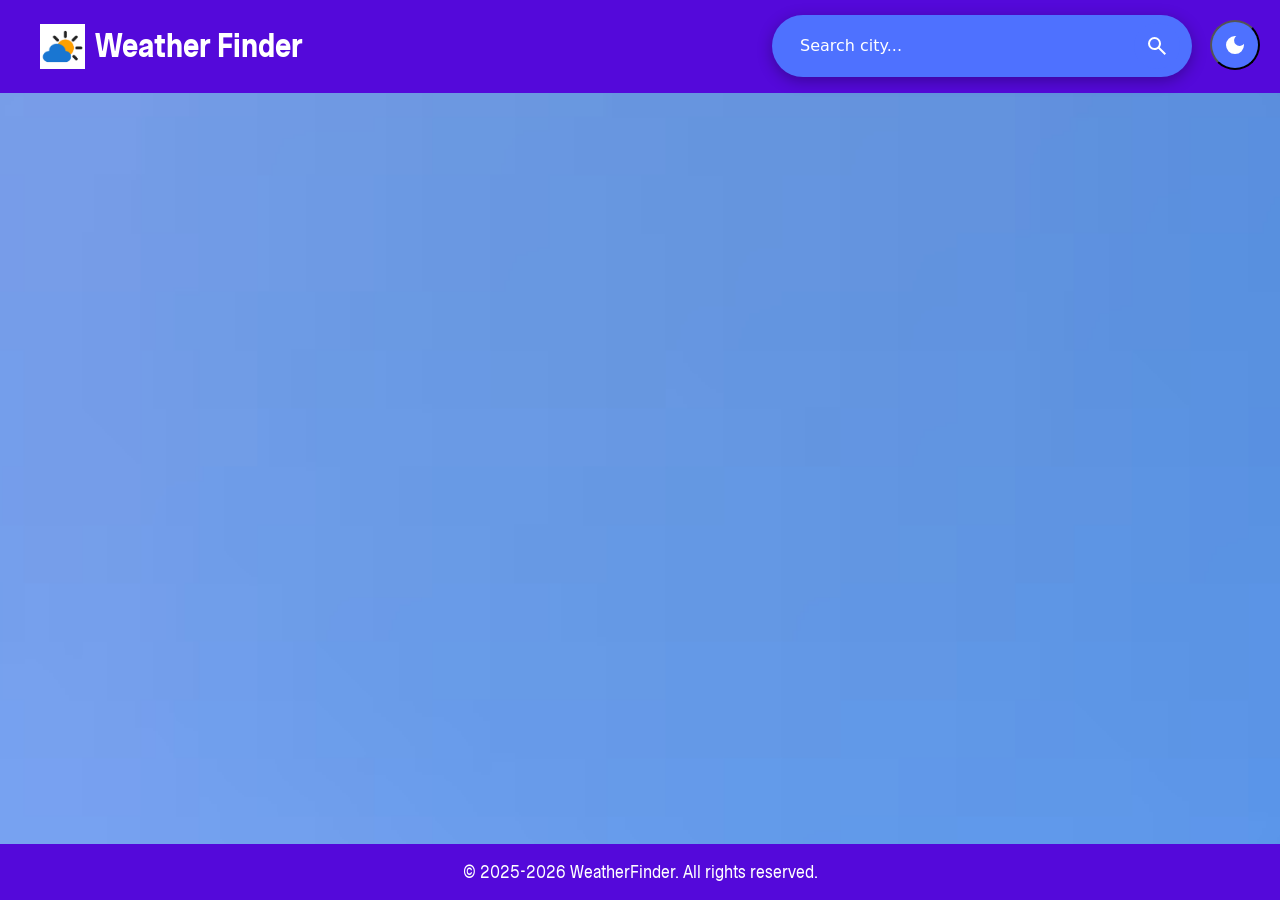
==== commit 963369ad: "Initial commit" ====
--- a/weather-application.html
+++ b/weather-application.html
@@ -43,7 +43,7 @@
                         autocomplete="off">
                     
                     <button type="submit" class="searchButton">
-                        <span class="material-symbols-outlined">search</span>
+                        <svg xmlns="http://www.w3.org/2000/svg" height="24px" viewBox="0 -960 960 960" width="24px" fill="#1f1f1f"><path d="M784-120 532-372q-30 24-69 38t-83 14q-109 0-184.5-75.5T120-580q0-109 75.5-184.5T380-840q109 0 184.5 75.5T640-580q0 44-14 83t-38 69l252 252-56 56ZM380-400q75 0 127.5-52.5T560-580q0-75-52.5-127.5T380-760q-75 0-127.5 52.5T200-580q0 75 52.5 127.5T380-400Z"/></svg>
                     </button>
                 </form>
             </div>
@@ -52,20 +52,20 @@
 
     <main>
         <!-- Light & Dark Mode Buttons -->
-        <button type="button" class="lightModeButton">
-            <span class="material-symbols-outlined">light_mode</span>
-        </button>
+        <button id="theme-switch">
+            <!--dark mode svg-->
+            <svg xmlns="http://www.w3.org/2000/svg" height="24px" viewBox="0 -960 960 960" width="24px" fill="#1f1f1f"><path d="M480-120q-150 0-255-105T120-480q0-150 105-255t255-105q14 0 27.5 1t26.5 3q-41 29-65.5 75.5T444-660q0 90 63 153t153 63q55 0 101-24.5t75-65.5q2 13 3 26.5t1 27.5q0 150-105 255T480-120Z"/></svg>
+            <!--light mode svg-->
+            <svg xmlns="http://www.w3.org/2000/svg" height="24px" viewBox="0 -960 960 960" width="24px" fill="#1f1f1f"><path d="M338.5-338.5Q280-397 280-480t58.5-141.5Q397-680 480-680t141.5 58.5Q680-563 680-480t-58.5 141.5Q563-280 480-280t-141.5-58.5ZM200-440H40v-80h160v80Zm720 0H760v-80h160v80ZM440-760v-160h80v160h-80Zm0 720v-160h80v160h-80ZM256-650l-101-97 57-59 96 100-52 56Zm492 496-97-101 53-55 101 97-57 59Zm-98-550 97-101 59 57-100 96-56-52ZM154-212l101-97 55 53-97 101-59-57Z"/></svg>
 
-        <button type="button" class="darkModeButton">
-            <span class="material-symbols-outlined">dark_mode</span>
         </button>
 
         <!-- Your weather content will go here later -->
     </main>
 
-    <footer style="background-color: rgb(44, 44, 44); position: fixed; bottom: 0; width: 100%;">
+    <footer style="background-color: rgb(84, 9, 218); position: fixed; bottom: 0; width: 100%;">
         <div class="text-center p-3" style="color: white; font-family: 'Cossette Texte', cursive;">
-            © 2025 WeatherFinder. All rights reserved.
+            © 2025-2026 WeatherFinder. All rights reserved.
         </div>
     </footer>
 
--- a/assets/css/style.css
+++ b/assets/css/style.css
@@ -1,6 +1,6 @@
 /* ==================== BODY BACKGROUND ==================== */
 body {
-  background-image: url("/assets/img/night-sky.jpg");
+  background-image: url('/assets/img/sky.avif');
   background-repeat: no-repeat;
   background-position: center center;
   background-attachment: fixed;
@@ -11,13 +11,13 @@
 
 /* ==================== HEADER ==================== */
 .top-bar {
-    background: rgba(0, 0, 0, 0.85);
+    background: rgb(84, 9, 218);
     backdrop-filter: blur(10px);
     padding: 15px 20px;
     position: sticky;
     top: 0;
     z-index: 100;
-    border-bottom: 1px solid rgba(255, 255, 255, 0.1);
+    border-bottom: 1px solid rgb(84, 9, 218);
 }
 
 .header-content {
@@ -32,8 +32,9 @@
 
 .logo {
     display: flex;
-    align-items: center;
-    gap: 12px;
+    justify-content: start;
+    align-items: center;
+    gap: 10px;
     color: white;
 }
 
@@ -63,6 +64,7 @@
 /* ==================== SEARCH BOX ==================== */
 .searchBox {
     position: relative;
+    right: 4%;
     width: 100%;
     max-width: 420px;
 }
@@ -70,7 +72,7 @@
 .searchBox form {
     display: flex;
     align-items: center;
-    background: #2f3640;
+    background: rgb(78, 113, 255);
     border-radius: 50px;
     padding: 8px 12px;
     box-shadow: 0 4px 15px rgba(0, 0, 0, 0.3);
@@ -78,8 +80,8 @@
 }
 
 .searchBox form:focus-within {
-    background: #3b4453;
-    box-shadow: 0 6px 20px rgba(47, 54, 64, 0.6);
+    background: rgb(78, 113, 255);
+    box-shadow: 0 6px 20px rgb(78, 113, 255);
 }
 
 .searchInput {
@@ -93,11 +95,11 @@
 }
 
 .searchInput::placeholder {
-    color: #aaa;
+    color: #ffffff;
 }
 
 .searchButton {
-    background: #2f3640;
+    background: rgb(78, 113, 255);
     color: white;
     border: none;
     width: 46px;
@@ -111,12 +113,16 @@
 }
 
 .searchButton:hover {
-    background: #00b4d8;
+    background: #BBFBFF;
     transform: scale(1.05);
 }
 
 .searchButton .material-symbols-outlined {
     font-size: 22px;
+}
+
+.searchButton svg {
+    fill: white;
 }
 
 /* Responsive */
@@ -144,31 +150,63 @@
     border: 1px solid white;
 }
 
-/* Light & Dark Mode Buttons */
-.lightModeButton,
-.darkModeButton {
-    background: #2f3640;
-    color: white;
-    border: none;
-    width: 46px;
-    height: 46px;
-    border-radius: 50%;
-    display: flex;
-    align-items: center;
+:root {
+    --header-color: #2f3640;
+    --header-variant: #2f3640;
+    --base-variant: rgb(78, 113, 255);
+    --text-color: white;
+    --body-background-image: url('/assets/img/night-sky.jpg');
+    --footer-color: #2f3640;
+    --footer-variant: #2f3640;
+    --primary-color: white;
+}
+
+/* dark mode styling */
+.darkMode {
+    --header-color: #2f3640;
+    --header-variant: #2f3640;
+    --text-color: white;
+    --body-background-image: url('/assets/img/night-sky.jpg');
+    --footer-color: #2f3640;
+    --footer-variant: #2f3640;
+}
+/* Light & Dark Mode Buttons - button id "theme-switch"*/
+#theme-switch {
+    height: 50px;
+    width: 50px;
+    padding: 0;
+    border-radius: 50%;
+    background-color: var(--base-variant);
+    display: flex;
     justify-content: center;
+    align-items: center;
+    position: fixed;
+    right: 20px;
+    top: 20px;
+    z-index: 9999;
     cursor: pointer;
     transition: all 0.3s ease;
 }
 
-.lightModeButton:hover,
-.darkModeButton:hover {
-    background: #00b4d8;
+#theme-switch:hover {
+    background: #BBFBFF;
     transform: scale(1.05);
 }
 
-.lightModeButton .material-symbols-outlined,
-.darkModeButton .material-symbols-outlined {
-    font-size: 22px;
+#theme-switch svg{
+    fill: var(--primary-color);
+}
+
+#theme-switch svg:last-child {
+    display: none;
+}
+
+.darkMode #theme-switch svg:first-child {
+    display: none;
+}
+
+.darkMode #theme-switch svg:last-child {
+    display: block;
 }
 
 /*
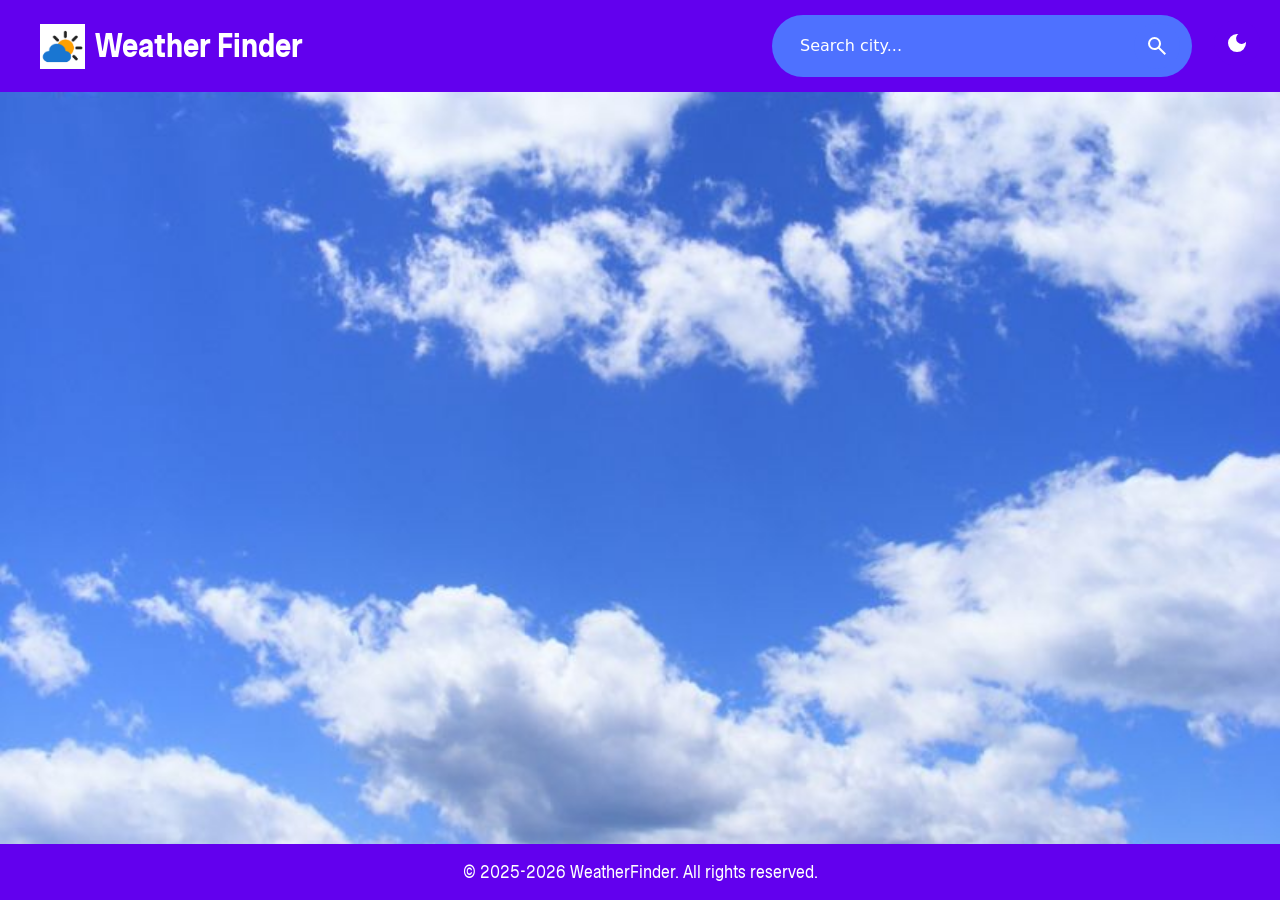
==== commit 51fa6045: "Initial commit" ====
--- a/weather-application.html
+++ b/weather-application.html
@@ -20,11 +20,14 @@
     <link rel="preconnect" href="https://fonts.googleapis.com">
     <link rel="preconnect" href="https://fonts.gstatic.com" crossorigin>
     <link href="https://fonts.googleapis.com/css2?family=Cossette+Texte&family=Quicksand:wght@300..700&display=swap" rel="stylesheet">
+
+    <!-- JS -->
+    <script type="text/javascript" src="assets/js/darkmode.js" defer></script>
 </head>
 
 <body>
     <!-- Header -->
-    <header class="top-bar">
+    <header class="header-top-bar">
         <div class="header-content">
             <!-- Logo + Title -->
             <div class="logo">
@@ -63,7 +66,7 @@
         <!-- Your weather content will go here later -->
     </main>
 
-    <footer style="background-color: rgb(84, 9, 218); position: fixed; bottom: 0; width: 100%;">
+    <footer style="background-color: var(--footer-color); position: fixed; bottom: 0; width: 100%;">
         <div class="text-center p-3" style="color: white; font-family: 'Cossette Texte', cursive;">
             © 2025-2026 WeatherFinder. All rights reserved.
         </div>
@@ -73,8 +76,5 @@
     <script src="https://cdn.jsdelivr.net/npm/bootstrap@5.3.8/dist/js/bootstrap.bundle.min.js"
         integrity="sha384-FKyoEForCGlyvwx9Hj09JcYn3nv7wiPVlz7YYwJrWVcXK/BmnVDxM+D2scQbITxI"
         crossorigin="anonymous"></script>
-
-    <!-- Your custom JS (if you have one) -->
-    <!-- <script src="assets/js/weather-app.js"></script> -->
 </body>
 </html>
--- a/assets/css/style.css
+++ b/assets/css/style.css
@@ -1,6 +1,16 @@
+:root {
+    --header-color: #6200ee;
+    --text-color: white;
+    --body-background-image: url('/assets/img/sky.jpg!s2');
+    --footer-color: #6200ee;
+    --footer-variant: #2f3640;
+    --primary-color: white;
+    --base-variant: #6200ee;
+}
+
 /* ==================== BODY BACKGROUND ==================== */
 body {
-  background-image: url('/assets/img/sky.avif');
+  background-image: var(--body-background-image);
   background-repeat: no-repeat;
   background-position: center center;
   background-attachment: fixed;
@@ -10,14 +20,13 @@
 }
 
 /* ==================== HEADER ==================== */
-.top-bar {
-    background: rgb(84, 9, 218);
+.header-top-bar {
+    background: var(--header-color);
     backdrop-filter: blur(10px);
     padding: 15px 20px;
     position: sticky;
     top: 0;
     z-index: 100;
-    border-bottom: 1px solid rgb(84, 9, 218);
 }
 
 .header-content {
@@ -75,13 +84,10 @@
     background: rgb(78, 113, 255);
     border-radius: 50px;
     padding: 8px 12px;
-    box-shadow: 0 4px 15px rgba(0, 0, 0, 0.3);
-    transition: all 0.3s ease;
 }
 
 .searchBox form:focus-within {
     background: rgb(78, 113, 255);
-    box-shadow: 0 6px 20px rgb(78, 113, 255);
 }
 
 .searchInput {
@@ -113,7 +119,7 @@
 }
 
 .searchButton:hover {
-    background: #BBFBFF;
+    background: #1A1953;
     transform: scale(1.05);
 }
 
@@ -150,31 +156,24 @@
     border: 1px solid white;
 }
 
-:root {
+/* dark mode styling */
+.darkMode {
     --header-color: #2f3640;
     --header-variant: #2f3640;
-    --base-variant: rgb(78, 113, 255);
+    --form-color: #2f3640;
+    --search-box-color: #091413;
     --text-color: white;
     --body-background-image: url('/assets/img/night-sky.jpg');
     --footer-color: #2f3640;
     --footer-variant: #2f3640;
-    --primary-color: white;
-}
-
-/* dark mode styling */
-.darkMode {
-    --header-color: #2f3640;
-    --header-variant: #2f3640;
-    --text-color: white;
-    --body-background-image: url('/assets/img/night-sky.jpg');
-    --footer-color: #2f3640;
-    --footer-variant: #2f3640;
 }
 /* Light & Dark Mode Buttons - button id "theme-switch"*/
+/* ==================== THEME SWITCH BUTTON ==================== */
 #theme-switch {
-    height: 50px;
-    width: 50px;
+    height: 46px;
+    width: 46px;
     padding: 0;
+    border: none;
     border-radius: 50%;
     background-color: var(--base-variant);
     display: flex;
@@ -189,11 +188,11 @@
 }
 
 #theme-switch:hover {
-    background: #BBFBFF;
+    background: #1A1953;
     transform: scale(1.05);
 }
 
-#theme-switch svg{
+#theme-switch svg {
     fill: var(--primary-color);
 }
 
@@ -209,253 +208,22 @@
     display: block;
 }
 
-/*
-body {
-  background-image: url("/assets/img/night-sky.jpg");
-  background-repeat: no-repeat;
-  background-position: center center;
-  background-attachment: fixed;
-  background-size: cover;   /* Add this so it covers the whole screen nicely 
-  width: 100%;
-  height: 100vh;
-}
-
-
-.top-bar {
-    display: flex;
-    align-items: center;
-    justify-content: space-between;
-    padding: 10px;
-}
-
-.searchBox {
-    position: absolute;
-    top: 50%;
-    left: 50%;
-    transform:  translate(-50%,50%);
-    background: #2f3640;
-    height: 50px;
-    border-radius: 50px;
-    padding: 10px;
-}
-
-.searchButton {
-    color: white;
-    float: right;
-    width: 50px;
-    height: 50px;
-    padding: 10px;
-    border-radius: 50%;
-    background: #2f3640;
-    display: flex;
-    justify-content: space-between;
-    align-items: center;
-    transition: 0.4s;
-}
-
-
-/* ==================== HEADER ==================== 
-.top-bar {
-    background: rgba(0, 0, 0, 0.85);
-    backdrop-filter: blur(10px);
-    padding: 15px 20px;
-    position: sticky;
-    top: 0;
-    z-index: 100;
-    border-bottom: 1px solid rgba(255, 255, 255, 0.1);
-}
-
-.header-content {
-    max-width: 1200px;
-    margin: 0 auto;
-    display: flex;
-    align-items: center;
-    justify-content: space-between;
-    flex-wrap: wrap;
-    gap: 15px;
-}
-
-.logo {
-    display: flex;
-    align-items: center;
-    gap: 12px;
-    color: white;
-}
-
-.weather-icon {
-    width: 45px;
-    height: 45px;
-}
-
-.logo h1 {
-    margin: 0;
-    font-size: 1.8rem;
-    font-weight: 600;
-    color: white;
-}
-
-/*
-.searchButton .material-symbols-outlined,
-.lightModeButton .material-symbols-outlined {
-    font-family: 'Material Icons';
-    font-size: 24px;
-}
-
-
-.material-symbols-outlined {
-    font-family: 'Material Symbols Outlined';
-    font-size: 24px;           /* increased a bit for better visibility 
-    font-variation-settings: 
-        'FILL' 0,
-        'wght' 400,
-        'GRAD' 0,
-        'opsz' 24;
-    display: block;            /* helps with alignment 
-}
-
-/* ==================== SEARCH BOX ==================== 
-.searchBox {
-    position: relative;
-    width: 100%;
-    max-width: 420px;
-}
-
-.searchBox form {
-    display: flex;
-    align-items: center;
-    background: #2f3640;
-    border-radius: 50px;
-    padding: 8px 12px;
-    box-shadow: 0 4px 15px rgba(0, 0, 0, 0.3);
-    transition: all 0.3s ease;
-}
-
-.searchBox form:focus-within {
-    background: #3b4453;
-    box-shadow: 0 6px 20px rgba(47, 54, 64, 0.6);
-}
-
-.searchInput {
-    flex: 1;
-    background: transparent;
-    border: none;
-    outline: none;
-    color: white;
-    font-size: 1rem;
-    padding: 10px 16px;
-}
-
-.searchInput::placeholder {
-    color: #aaa;
-}
-
-.searchButton {
-    background: #2f3640;
-    color: white;
-    border: none;
-    width: 46px;
-    height: 46px;
-    border-radius: 50%;
-    display: flex;
-    align-items: center;
-    justify-content: center;
-    cursor: pointer;
-    transition: all 0.3s ease;
-}
-
-.searchButton:hover {
-    background: #00b4d8;
-    transform: scale(1.05);
-}
-
-.searchButton .material-symbols-outlined {
-    font-size: 22px;
-}
-
-/* Responsive 
-@media (max-width: 768px) {
-    .header-content {
-        justify-content: center;
-        text-align: center;
-    }
-    
-    .searchBox {
-        max-width: 100%;
-    }
-}
-
-.col-md-6 {
-    height: 250px;
-    width: 250px;
-    text-align: center;
-    border-radius: 15px;
-    align-items: center;
-    background: transparent;
-    backdrop-filter: blur(10px);
-    border: 1px solid white;
-}
-
-/* light mode button styling 
-
-.lightModeButton {
-    background: #2f3640;
-    color: white;
-    border: none;
-    width: 46px;
-    height: 46px;
-    border-radius: 50%;
-    display: flex;
-    align-items: center;
-    justify-content: center;
-    cursor: pointer;
-    transition: all 0.3s ease;
-}
-
-.lightModeButton .material-symbols-outlined {
-    font-size: 22px;
-}
-
-@media (max-width: 768px){
-    .header-content {
-        justify-content: center;
-        text-align: center;
-        max-width: 100%;
-    }
-}
-
-.lightModeButton:hover {
-    background: #00b4d8;
-    transform: scale(1.05);
-}
-
-/* dark mode styling 
-.darkModeButton {
-    background: #2f3640;
-    color: white;
-    border: none;
-    width: 46px;
-    height: 46px;
-    border-radius: 50%;
-    display: flex;
-    align-items: center;
-    justify-content: center;
-    cursor: pointer;
-    transition: all 0.3s ease;
-}
-
-.darkModeButton .material-symbols-outlined {
-    font-size: 22px;
-}
-
-@media (max-width: 768px){
-    .header-content {
-        justify-content: center;
-        text-align: center;
-        max-width: 100%;
-    }
-}
-
-.darkModeButton:hover {
-    background: #00b4d8;
-    transform: scale(1.05);
+.darkMode .searchBox form {
+    background-color: var(--search-box-color);
+}
+
+.darkMode .searchButton {
+    background-color: var(--header-variant);
+}
+
+.darkMode .searchButton:hover {
+    background: #C9CDCF;
+}
+
+.darkMode #theme-switch:hover {
+    background: #C9CDCF;
+}
+
+.darkMode #theme-switch {
+    background-color: var(--search-box-color);
 }
